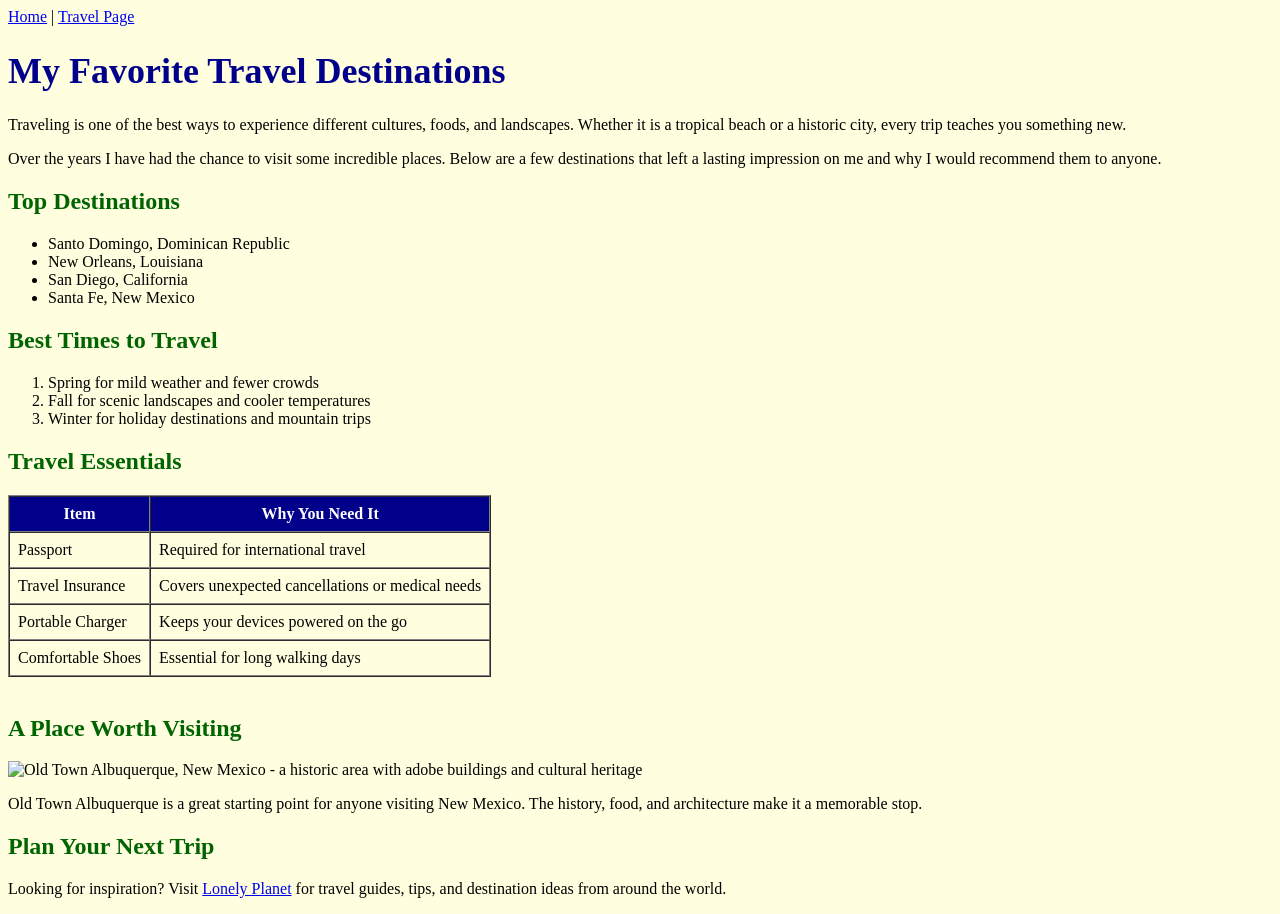
==== html/project2.html @ edaa71fc "Added Project 2 HTML page" ====
<!DOCTYPE html>
<html lang="en">
  <head>
    <meta charset="UTF-8">
    <title>My Travel Page</title>
  </head>
  <body bgcolor="lightyellow">

    <nav>
      <a href="../index.html">Home</a> |
      <a href="project2.html">Travel Page</a>
    </nav>

    <h1 style="color:darkblue; font-size:36px;">My Favorite Travel Destinations</h1>

    <p>Traveling is one of the best ways to experience different cultures, foods, and landscapes.
    Whether it is a tropical beach or a historic city, every trip teaches you something new.</p>

    <p>Over the years I have had the chance to visit some incredible places. Below are a few
    destinations that left a lasting impression on me and why I would recommend them to anyone.</p>

    <h2 style="color:darkgreen;">Top Destinations</h2>
    <ul>
      <li>Santo Domingo, Dominican Republic</li>
      <li>New Orleans, Louisiana</li>
      <li>San Diego, California</li>
      <li>Santa Fe, New Mexico</li>
    </ul>

    <h2 style="color:darkgreen;">Best Times to Travel</h2>
    <ol>
      <li>Spring for mild weather and fewer crowds</li>
      <li>Fall for scenic landscapes and cooler temperatures</li>
      <li>Winter for holiday destinations and mountain trips</li>
    </ol>

    <h2 style="color:darkgreen;">Travel Essentials</h2>
    <table border="1" cellpadding="8" cellspacing="0">
      <tr style="background-color:darkblue; color:white;">
        <th>Item</th>
        <th>Why You Need It</th>
      </tr>
      <tr>
        <td>Passport</td>
        <td>Required for international travel</td>
      </tr>
      <tr>
        <td>Travel Insurance</td>
        <td>Covers unexpected cancellations or medical needs</td>
      </tr>
      <tr>
        <td>Portable Charger</td>
        <td>Keeps your devices powered on the go</td>
      </tr>
      <tr>
        <td>Comfortable Shoes</td>
        <td>Essential for long walking days</td>
      </tr>
    </table>

    <br>

    <h2 style="color:darkgreen;">A Place Worth Visiting</h2>
    <img src="https://upload.wikimedia.org/wikipedia/commons/thumb/1/10/Old_Town_Albuquerque.jpg/1280px-Old_Town_Albuquerque.jpg"
         alt="Old Town Albuquerque, New Mexico - a historic area with adobe buildings and cultural heritage"
         width="500">

    <p>Old Town Albuquerque is a great starting point for anyone visiting New Mexico.
    The history, food, and architecture make it a memorable stop.</p>

    <h2 style="color:darkgreen;">Plan Your Next Trip</h2>
    <p>Looking for inspiration? Visit
      <a href="https://www.lonelyplanet.com" target="_blank">Lonely Planet</a>
      for travel guides, tips, and destination ideas from around the world.
    </p>

  </body>
</html>
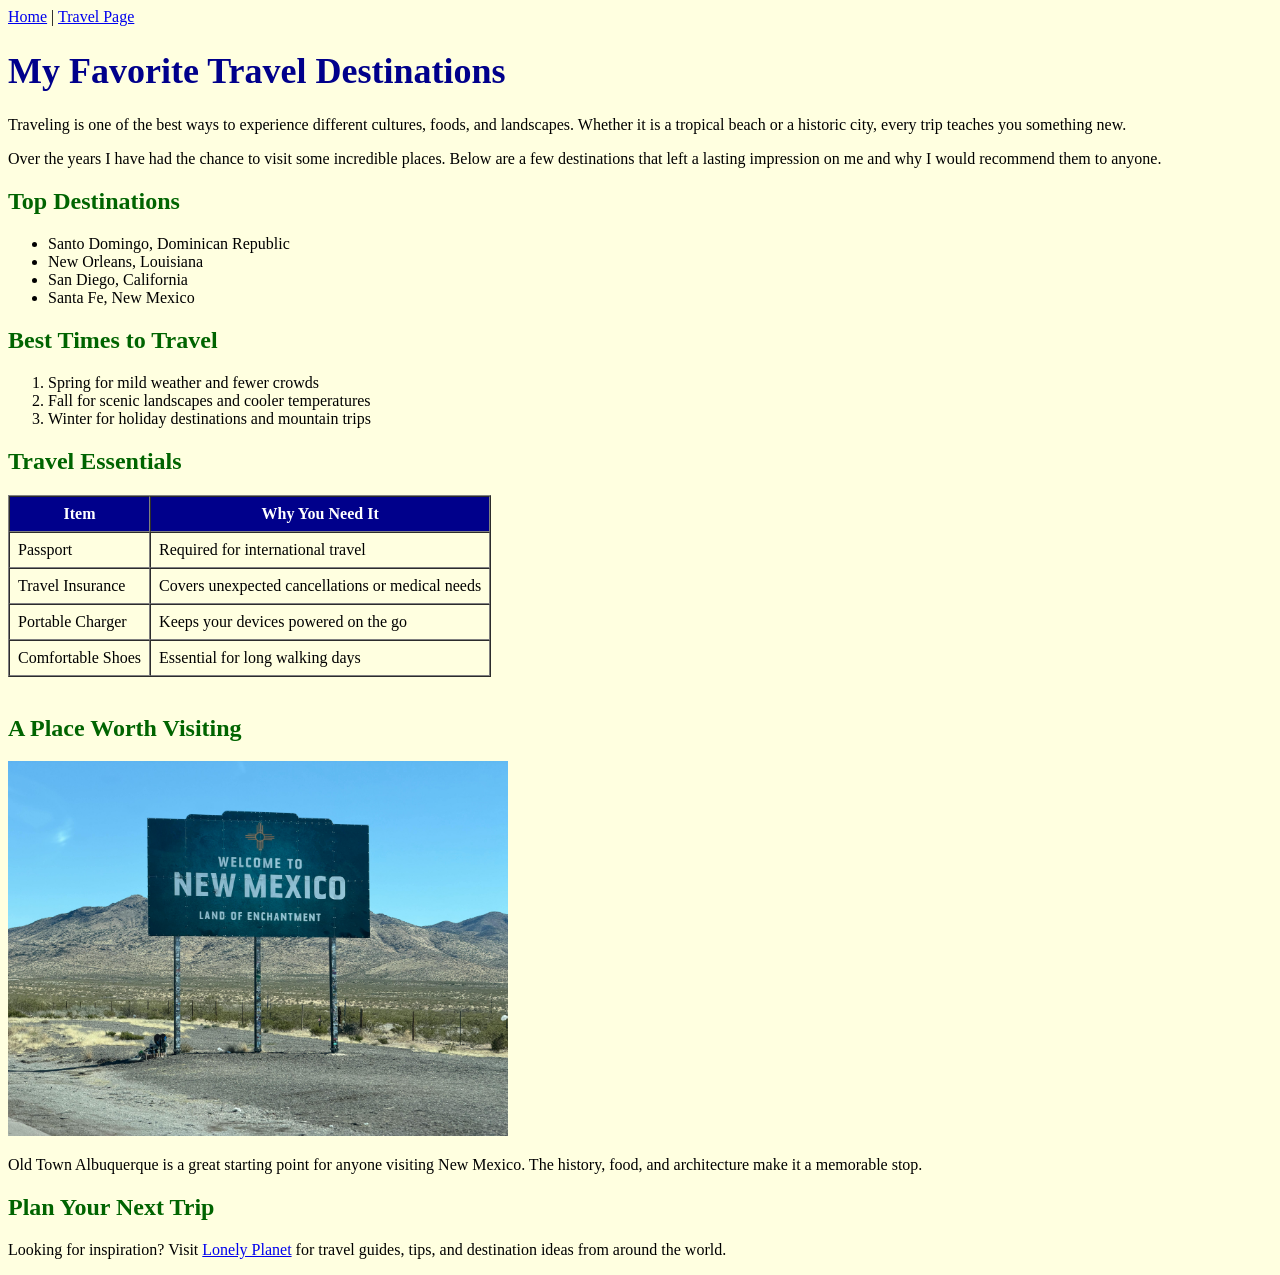
==== commit 775bdaf1: "Added local travel image" ====
--- a/html/project2.html
+++ b/html/project2.html
@@ -61,9 +61,9 @@
     <br>
 
     <h2 style="color:darkgreen;">A Place Worth Visiting</h2>
-    <img src="https://upload.wikimedia.org/wikipedia/commons/thumb/1/10/Old_Town_Albuquerque.jpg/1280px-Old_Town_Albuquerque.jpg"
-         alt="Old Town Albuquerque, New Mexico - a historic area with adobe buildings and cultural heritage"
-         width="500">
+<img src="travel.jpg"
+     alt="A scenic travel destination worth visiting"
+     width="500">
 
     <p>Old Town Albuquerque is a great starting point for anyone visiting New Mexico.
     The history, food, and architecture make it a memorable stop.</p>
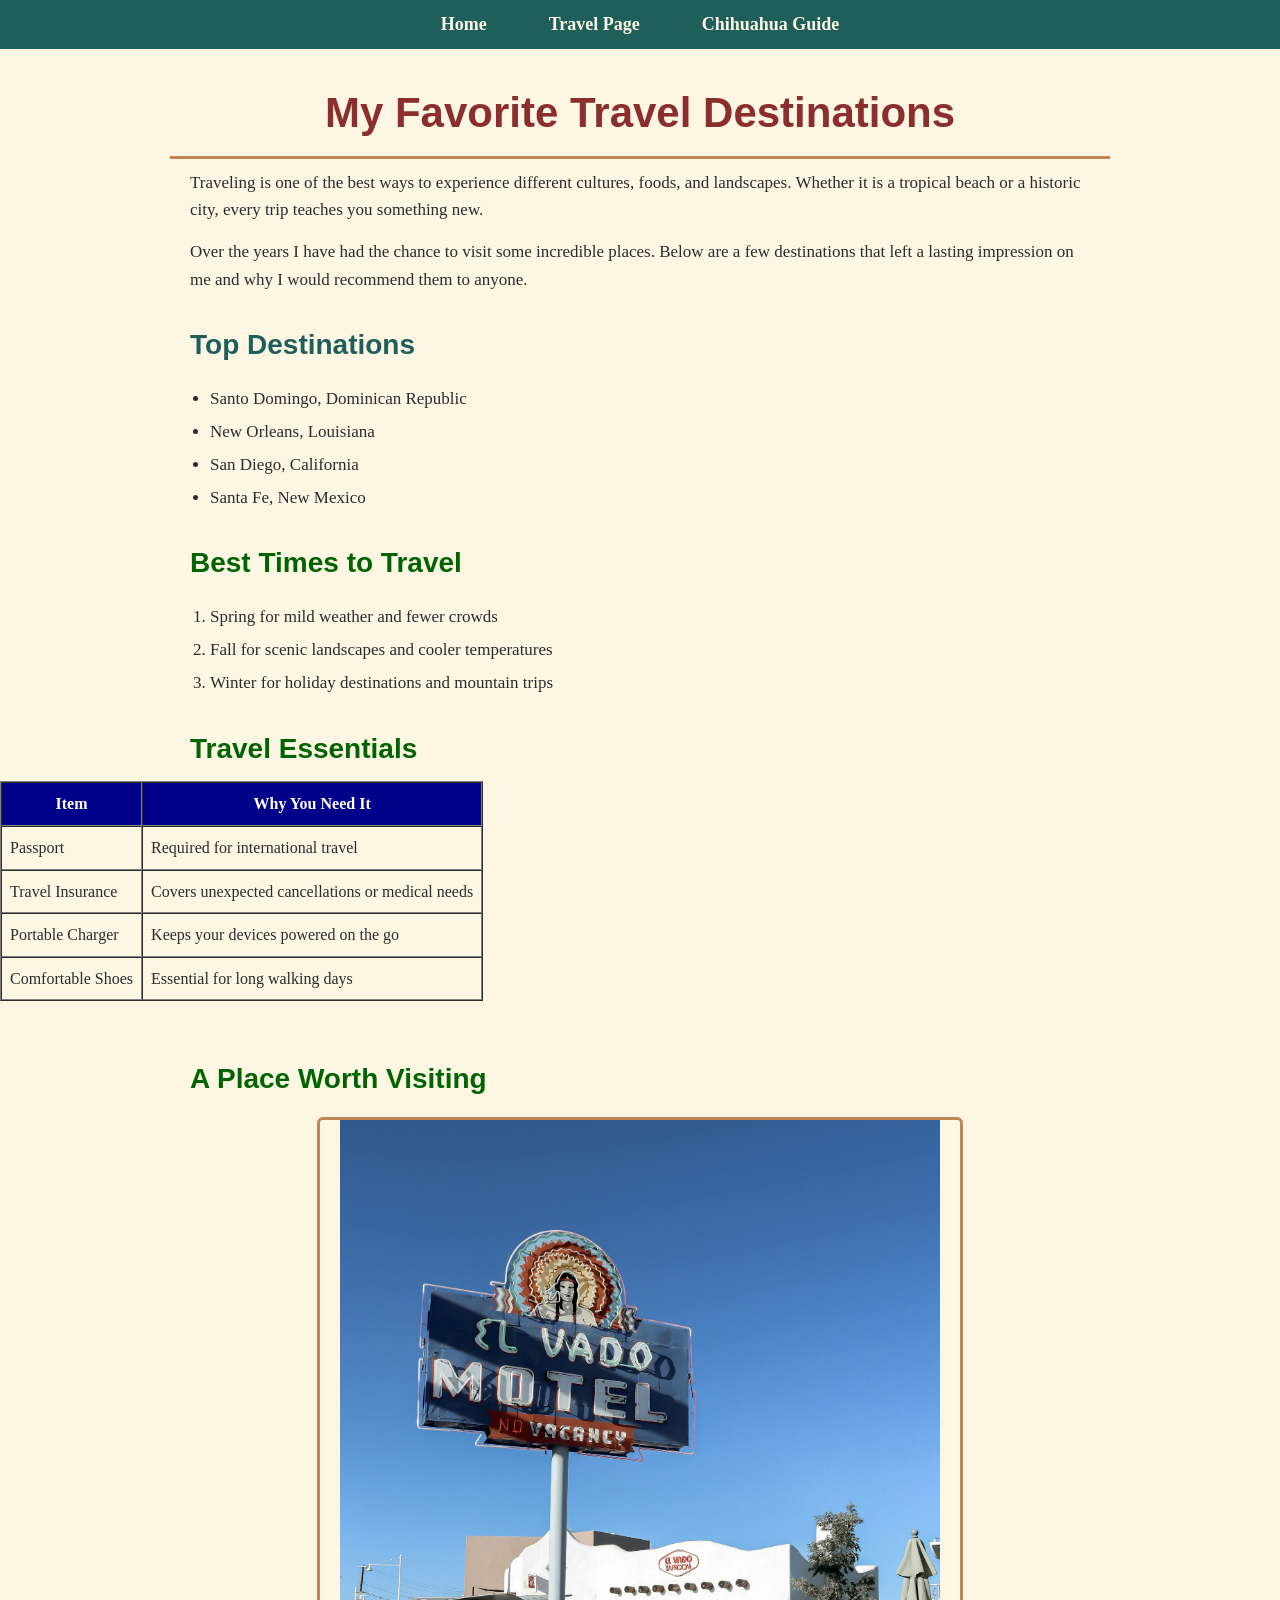
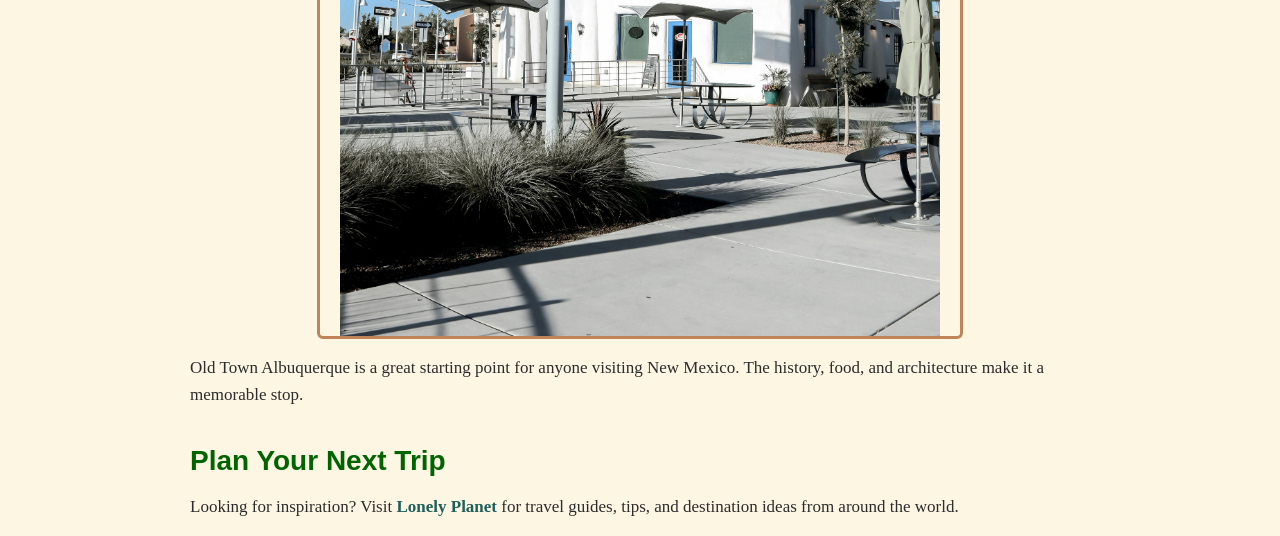
==== commit 7f22b4f5: "Add project3.html with Chihuahua travel guide, navigation, images, and updated external CSS" ====
--- a/html/project2.html
+++ b/html/project2.html
@@ -3,15 +3,18 @@
   <head>
     <meta charset="UTF-8">
     <title>My Travel Page</title>
+    <link rel="stylesheet" href="../css/styles.css">
   </head>
-  <body bgcolor="lightyellow">
+  <body>
+<nav>
+    <ul class="navbar">
+        <li><a href="../index.html">Home</a></li>
+        <li><a href="project2.html">Travel Page</a></li>
+        <li><a href="project3.html">Chihuahua Guide</a></li>
+    </ul>
+</nav>
 
-    <nav>
-      <a href="../index.html">Home</a> |
-      <a href="project2.html">Travel Page</a>
-    </nav>
-
-    <h1 style="color:darkblue; font-size:36px;">My Favorite Travel Destinations</h1>
+    <h1>My Favorite Travel Destinations</h1>
 
     <p>Traveling is one of the best ways to experience different cultures, foods, and landscapes.
     Whether it is a tropical beach or a historic city, every trip teaches you something new.</p>
@@ -19,7 +22,7 @@
     <p>Over the years I have had the chance to visit some incredible places. Below are a few
     destinations that left a lasting impression on me and why I would recommend them to anyone.</p>
 
-    <h2 style="color:darkgreen;">Top Destinations</h2>
+    <h2>Top Destinations</h2>
     <ul>
       <li>Santo Domingo, Dominican Republic</li>
       <li>New Orleans, Louisiana</li>
@@ -61,9 +64,9 @@
     <br>
 
     <h2 style="color:darkgreen;">A Place Worth Visiting</h2>
-<img src="travel.jpg"
-     alt="A scenic travel destination worth visiting"
-     width="500">
+    <img src="../images/travel.jpg"
+         alt="A scenic travel destination worth visiting"
+         width="500">
 
     <p>Old Town Albuquerque is a great starting point for anyone visiting New Mexico.
     The history, food, and architecture make it a memorable stop.</p>
--- a/css/styles.css
+++ b/css/styles.css
@@ -0,0 +1,123 @@
+/* ===== Base page styling ===== */
+body {
+    background-color: #fdf6e3;
+    font-family: Georgia, "Times New Roman", serif;
+    color: #2c2c2c;
+    margin: 0;
+    padding: 0;
+    line-height: 1.6;
+}
+
+/* ===== Main content container ===== */
+h1, h2, h3, p, ul, ol, img {
+    max-width: 900px;
+    margin-left: auto;
+    margin-right: auto;
+    padding-left: 20px;
+    padding-right: 20px;
+}
+
+/* ===== Headers ===== */
+h1 {
+    font-family: "Trebuchet MS", Arial, sans-serif;
+    color: #8b2e2e;
+    font-size: 42px;
+    text-align: center;
+    margin-top: 30px;
+    margin-bottom: 10px;
+    border-bottom: 3px solid #c08457;
+    padding-bottom: 10px;
+}
+
+h2 {
+    font-family: "Trebuchet MS", Arial, sans-serif;
+    color: #1f5f5b;
+    font-size: 28px;
+    margin-top: 30px;
+    margin-bottom: 10px;
+}
+
+h3 {
+    font-family: "Trebuchet MS", Arial, sans-serif;
+    color: #c08457;
+    font-size: 22px;
+    margin-top: 20px;
+    margin-bottom: 8px;
+}
+
+/* ===== Paragraphs ===== */
+p {
+    font-size: 17px;
+    margin-top: 10px;
+    margin-bottom: 15px;
+}
+
+/* ===== Lists ===== */
+ul, ol {
+    font-size: 17px;
+    padding-left: 60px;
+    margin-bottom: 20px;
+}
+
+ul li, ol li {
+    margin-bottom: 6px;
+}
+
+/* ===== Links ===== */
+a {
+    color: #1f5f5b;
+    text-decoration: none;
+    font-weight: bold;
+}
+
+a:hover {
+    color: #c08457;
+    text-decoration: underline;
+}
+
+/* ===== Navigation bar ===== */
+nav {
+    background-color: #1f5f5b;
+    padding: 10px 0;
+    margin-bottom: 20px;
+}
+
+ul.navbar {
+    list-style: none;
+    display: flex;
+    justify-content: center;
+    gap: 30px;
+    padding: 0;
+    margin: 0;
+    max-width: none;
+}
+
+ul.navbar li {
+    margin: 0;
+}
+
+ul.navbar a {
+    color: #fdf6e3;
+    font-size: 18px;
+    padding: 8px 16px;
+    border-radius: 4px;
+    transition: background-color 0.2s;
+}
+
+ul.navbar a:hover {
+    background-color: #c08457;
+    color: #fdf6e3;
+    text-decoration: none;
+}
+
+/* ===== Images ===== */
+img {
+    display: block;
+    max-width: 600px;
+    width: 100%;
+    height: auto;
+    margin-top: 15px;
+    margin-bottom: 15px;
+    border: 3px solid #c08457;
+    border-radius: 6px;
+}
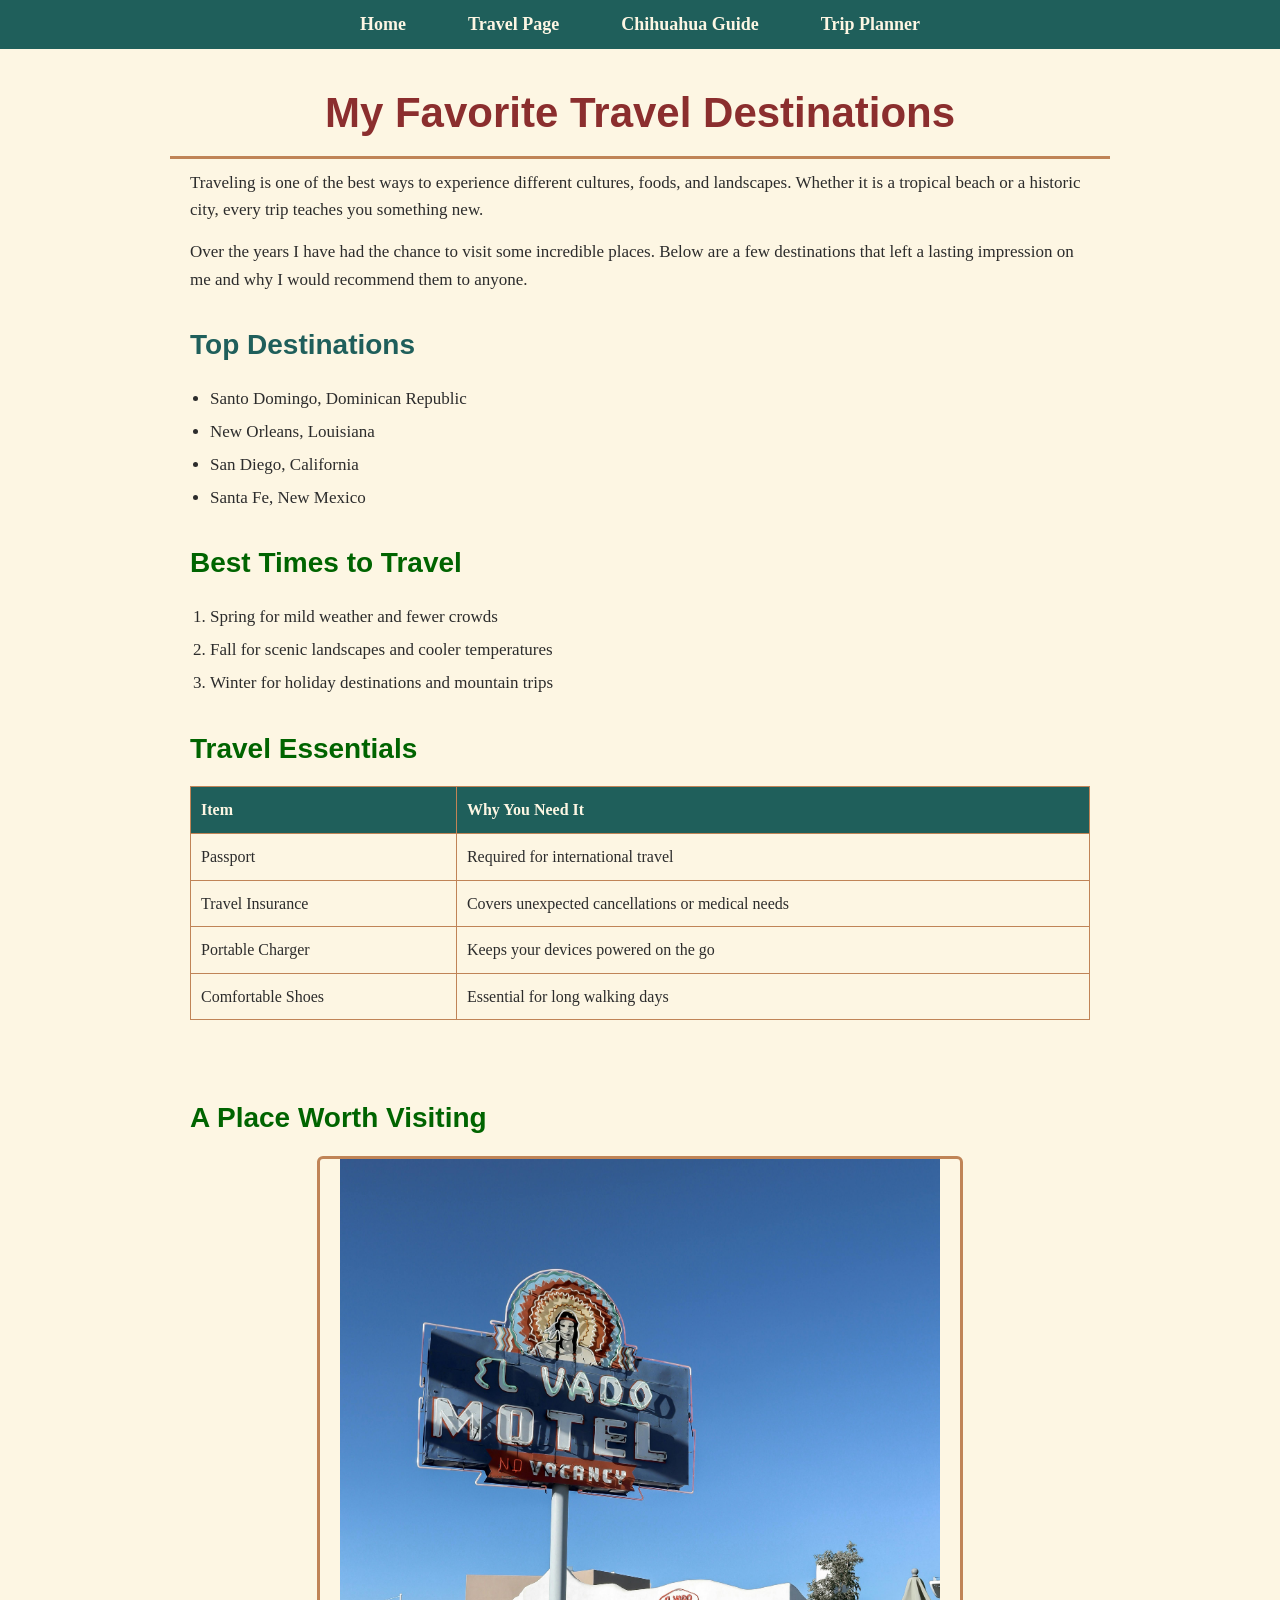
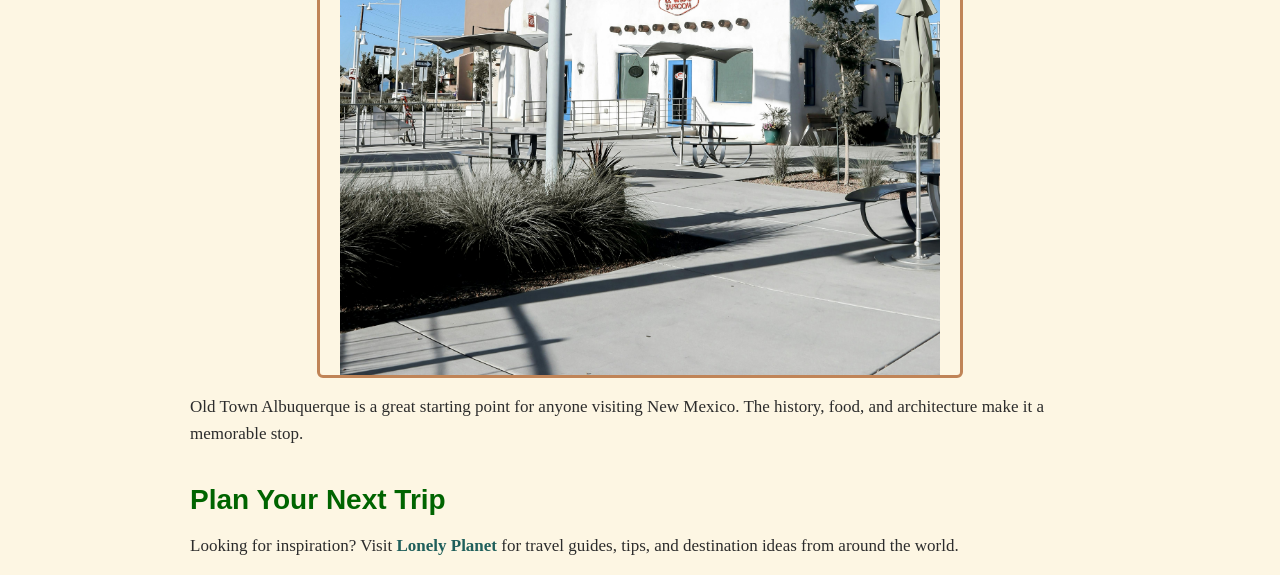
==== commit 3635e8e4: "Add Project 4 trip planner with JS, CSS, and updated nav" ====
--- a/html/project2.html
+++ b/html/project2.html
@@ -11,6 +11,7 @@
         <li><a href="../index.html">Home</a></li>
         <li><a href="project2.html">Travel Page</a></li>
         <li><a href="project3.html">Chihuahua Guide</a></li>
+        <li><a href="../project4/project4.html">Trip Planner</a></li>
     </ul>
 </nav>
 
@@ -38,8 +39,8 @@
     </ol>
 
     <h2 style="color:darkgreen;">Travel Essentials</h2>
-    <table border="1" cellpadding="8" cellspacing="0">
-      <tr style="background-color:darkblue; color:white;">
+    <table>
+      <tr>
         <th>Item</th>
         <th>Why You Need It</th>
       </tr>
--- a/css/styles.css
+++ b/css/styles.css
@@ -9,7 +9,7 @@
 }
 
 /* ===== Main content container ===== */
-h1, h2, h3, p, ul, ol, img {
+h1, h2, h3, p, ul, ol, img, table {
     max-width: 900px;
     margin-left: auto;
     margin-right: auto;
@@ -39,7 +39,7 @@
 
 h3 {
     font-family: "Trebuchet MS", Arial, sans-serif;
-    color: #c08457;
+    color: #8b4a1e;
     font-size: 22px;
     margin-top: 20px;
     margin-bottom: 8px;
@@ -120,4 +120,25 @@
     margin-bottom: 15px;
     border: 3px solid #c08457;
     border-radius: 6px;
-}+}
+
+    /* ===== Tables ===== */
+table {
+    border-collapse: collapse;
+    width: 100%;
+    box-sizing: border-box;
+    margin-top: 15px;
+    margin-bottom: 20px;
+}
+
+table th, table td {
+    border: 1px solid #c08457;
+    padding: 10px;
+    text-align: left;
+    font-size: 16px;
+}
+
+table th {
+    background-color: #1f5f5b;
+    color: #fdf6e3;
+}
